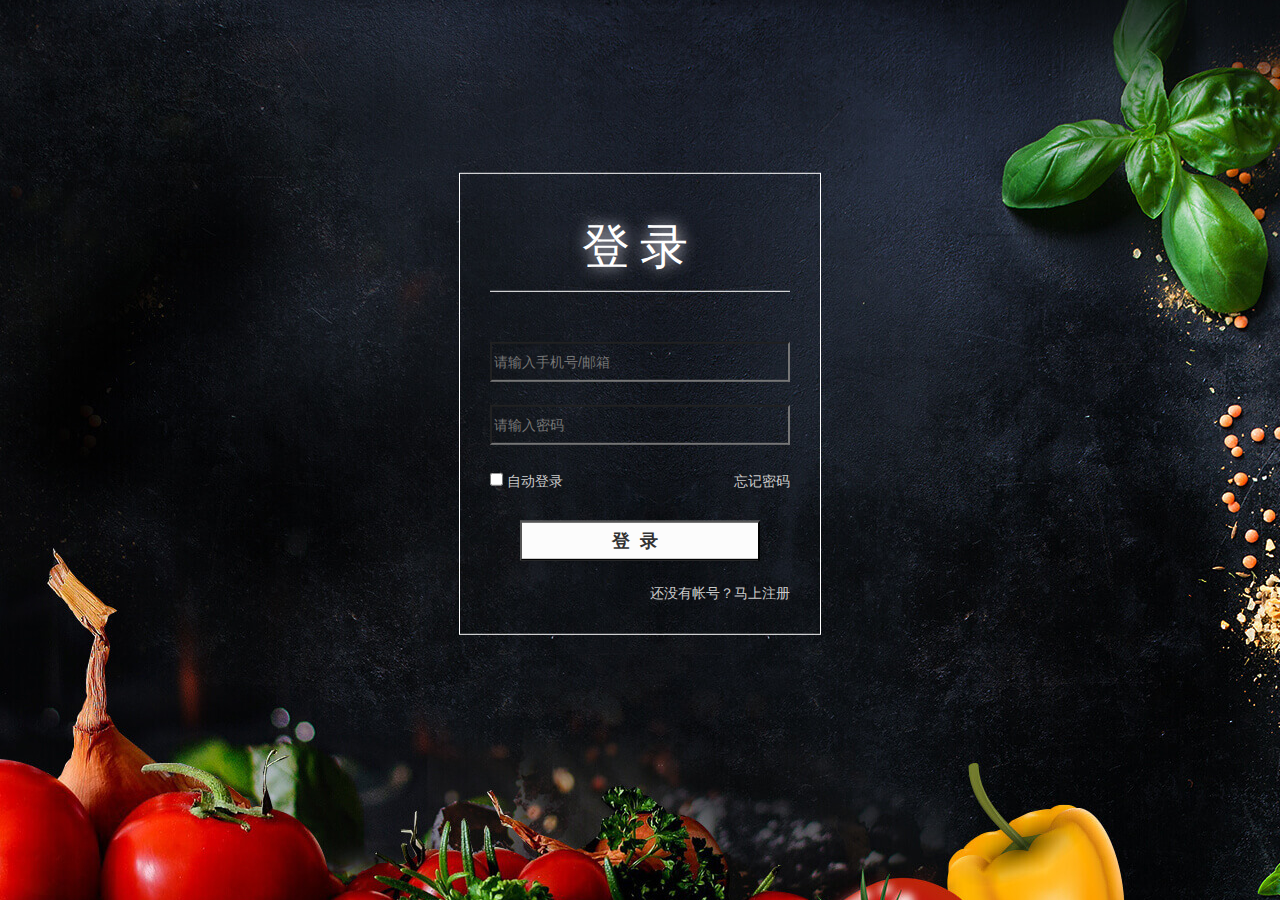
==== login.html @ c2aaa922 "The first draft of the Home page and the Login page" ====
﻿<!DOCTYPE html >
<html>
	<head>
		<title> 海底捞官网 登录注册页面 </title>
		<meta name="author" content="海底捞官网" />
		<meta name="keywords" content="" />
		<meta name="description" content="" />
		<meta name="viewport" content="width=device-width, initial-scale=1.0">
		<meta charset="utf-8"/>
		<link rel="stylesheet" href="css/bootstrap.css">
		<link rel="stylesheet" href="css/font-awesome.min.css">
		<link rel="stylesheet" href="css/mystyle.css">
		<script src="js/jquery-1.11.3.js"></script>
		<script src="js/popper.min.js"></script>
		<script src="js/bootstrap.min.js"></script>
	</head>
	<body>
		<div class="login_bg">
			<div class="container">
				<div class="login_box">
					<div class="login_form">
						<!--登录标题-->
						<div class="login_title">登录</div>

						<!--输入表单栏-->
						<form action="" method="post">
							<div class="form_text_ipt">
								<input name="uname" type="text" placeholder="请输入手机号/邮箱">
							</div>
							<div class="ececk_warning uname_warning"><span>用户名不能为空</span></div>
							<div class="form_text_ipt">
								<input name="upwd" type="password" placeholder="请输入密码">
							</div>
							<div class="ececk_warning upwd_warning"><span>密码不能为空</span></div>
							<div class="form_check_ipt">
								<div class="check_left">
									<label><input type="checkbox"> 自动登录</label>
								</div>
								<div class="check_right">
									<a href="#">忘记密码</a>
								</div>
							</div>
							<div class="form_btn">
								<button type="button">登录</button>
							</div>
							<div class="form_reg_btn">
								<span>还没有帐号？</span><a href="">马上注册</a>
							</div>
						</form>
					</div>
				</div>
			</div>
		</div>
	</body>
</html>
---- css/mystyle.css ----
/*------------------------------------------------------------------
COMMON AREA
-------------------------------------------------------------------*/

@font-face {
    font-family: "titleFonten";
    src: url("../fonts/nautilus-webfont.woff2") format("woff2"),
    url("../fonts/nautilus-webfont.woff") format("woff");
    font-weight: normal;
    font-style: normal;
}

html,body,ul,li,ol,p,h1,h2,h3,h4,h5,h6{
    margin: 0;
    padding: 0;
}
html,body{
    height: 100%;
    width: 100%;
    font-size:14px;
    color:#686868;
    font-family: 'Roboto',sans-serif;
    line-height: 1.80857;
}

a{
    color: #1f1f1f;
    text-decoration: none !important;
    outline: none !important;
    -webkit-transition: all .3s ease-in-out;
    -moz-transition: all .3s ease-in-out;
    -ms-transition: all .3s ease-in-out;
    -o-transition: all .3s ease-in-out;
    transition: all .3s ease-in-out;
}

ul, li, ol{
    list-style:none;
}

h1 {font-size: 24px}

h2 {font-size: 22px}

h3 {font-size: 18px}

h4 {font-size: 16px}

h5 {font-size: 14px}

h6 {font-size: 13px}


.noblock{
    display: none;
}
/*------------------------------------------------------------------
*-------------------------------------------------------------------
|                                登录页面                           |
-------------------------------------------------------------------*
-------------------------------------------------------------------*/

.login_bg{
    background: url("../img/banner.jpg") no-repeat center;
    position:relative;
    height:100vh;
    width: 100%;
}

.login_box{
    position:absolute;
    left:50%;
    top:50%;
    transform: translateX(-50%) translateY(-60%);
    border:1px solid #fff ;
    padding:30px;
    /*box-shadow: 5px 5px 20px 5px #ececf6;*/
}

.login_box .login_form{
    width:300px;
    height:400px;
}
.login_box .login_form form{
    padding-top:50px;
}
.form_check_ipt:after{
    content: "";
    display: block;
    clear: both;
}
.check_left{
    float: left;
}

.check_right{
    float: right;
}

.login_form a,.login_form span,.login_form label{
    color: #cbcbcb;
}
.login_title{
    font-size: 48px;
    font-family: "楷体";
    color:#fff;
    letter-spacing: 10px;
    text-shadow: 0 0 15px #ececf6;
    text-align: center;
    border-bottom: 1px solid #fff;
}
.form_text_ipt{
    text-align: center;
}

.form_text_ipt input{
    width: 100%;
    height:40px;
    background: inherit;
    color:#fff;
    outline: none;
}

.form_text_ipt input:focus{
    box-shadow:0 0 15px #ececf6 ;
}

.ececk_warning{
    font-size: 13px;
    color: red;
    width: 300px;
    margin: 0 auto;
    opacity: 0;
}

.form_btn{
    text-align: center;
    padding:20px 0;
}

.form_btn button{
    width: 80%;
    background: #fcfcfc;
    height: 40px;
    font-size: 18px;
    font-weight: bold;
    color:#333;
    font-family: "华文宋体";
    letter-spacing: 10px;
}
.form_reg_btn{
    text-align: right;
}

/*------------------------------------------------------------------
*-------------------------------------------------------------------
|                                首页页面                           |
-------------------------------------------------------------------*
-------------------------------------------------------------------*/

/*------------------------------------------------------------------
   	Preloader_预加载动画
-------------------------------------------------------------------*/
#loader{
    position: fixed;
    top:0;
    bottom:0;
    left:0;
    right:0;
    background-color: #fefefe;
    z-index: 9999;
    height: 100%;
}

#status  {
    width: 200px;
    height: 200px;
    position: absolute;
    left: 50%;
    top: 50%;
    background: url("../img/loader-animation.gif") no-repeat center;
    margin: -100px 0 0 -100px;
}

.show{
    display: block;
}

.close{
    display: none;
}

.idx_title{
    font-family: sans-serif;
    font-size:48px;
    font-weight: bold;
    padding-bottom: 20px;
}

.idx_text{
    width: 85%;
    color:#fff;
    margin:0 auto;
    font-size:16px;
    letter-spacing: 2px;
    line-height: 25px;
    padding-top:5px;
    padding-bottom: 15px;
    font-style: italic;
}

/*------------------------------------------------------------------
   HEADER_头部浮动
-------------------------------------------------------------------*/
.header_top{
    position:absolute;
    left:0;
    top:0;
    z-index: 99;
    width: 100%;
}

.row-lr{
    margin-left:-15px;
    margin-right:-15px;
}

.row-lr::before{
    display: block;
    clear: both;
    content: "";
}
.main_menu .logo{
    float: left;
}

.main_menu .navbar-brand{
    margin:0 ;
    padding: 15px 0 15px;
    font-size:100%;
    height:100%;
    /*line-height: normal;*/
    display: inline-block;
}

/*右侧*/
.main_menu .navbar-nav{
    margin-left:20%;
}
.main_menu .navbar-nav>li>a{
    font-weight: 500;
    font-size: 1.1rem;
    color:#fff;
    text-transform: uppercase;
    letter-spacing: 4px;
    position: relative;
    padding:43px 0 15px;
    margin: 0 14px;
    -webkit-transition: color 0.4s;
    transition: color 0.4s;
}

.idx_login li a{
    color:#fff;
    font-size:100%;
    letter-spacing: 5px;
    padding-left: 10px;
}
/*------------------------------------------------------------------
    BANNER AREA
-------------------------------------------------------------------*/
.banner{
    background: url("../img/banner.jpg") no-repeat center top;
    background-attachment:fixed;
    background-size:cover;
    height:100vh;
    min-height:750px;
}

.banner_text {
    /*display: table;*/
    height: 100%;
    width: 100%;
    margin: 0 auto;
    text-align: center;
}
.banner_cell {
    /*display: table-cell;*/
    vertical-align: middle;
    color: #fff;
}
.banner_text .banner_cell .titile_top {
    font-family: "titleFontcn";
    font-size: 74px;
    letter-spacing: 30px;
    line-height: 10px;
    padding-top:18%;
}

.banner_text .banner_cell h1:nth-child(2) {
    font-size: 74px;
    /*position: relative;*/
    letter-spacing: 20px;
    margin-left: 128px;
    /*display: inline-block;*/
    line-height: 100px;
    padding-top:7vh;
    /*font-style:italic ;*/
}

.banner_text .banner_cell h2{
    font-family: "titleFonten";
    /*position: relative;*/
    font-size:37px;
    letter-spacing: 8px;
    line-height: 80px;
    padding-bottom:2vh;
}

.banner_text .banner_cell p{
    font-size: 18px;
    color: #ccc;
    padding-bottom: 8vh;
    font-style:italic ;
}

.book_btn a{
    color:#fff;
    letter-spacing: 10px;
    /*min-width: 219px;*/
    padding: 10.5px 20px;
    /*display: inline-block;*/
    text-align: center;
    font-weight: 800;
    text-transform:uppercase;
    font-size:18px;
    -webkit-transition: all .4s;
    transition: all .4s;
}
.book_btn a:hover{
    background: transparent !important;
}

/*-------下挪页面---------*/
.banner_cell .mouse{
    position: relative;
    width: calc(20px * 2);
    height: calc(40px * 2);
    margin: 60px auto 20px;
    background: none;
    border: 2px solid white;
    border-radius: calc(20px * 2);
    z-index: 1;
    /*cursor: pointer;*/
}

.banner_cell .mouse::after{
    display: block;
    content: "";
    position: absolute;
    top: 10px;
    left: 50%;
    width: calc(6px * 2);
    height: calc(6px * 2);
    /*margin-left: -6px;*/
    border: 2px solid white;
    border-radius: 100%;
}

.banner_cell .mouse>a{
    display: block;
    width:100%;
    height:100%;
}

/*------------------------------------------------------------------
    index-about_海底捞介绍
-------------------------------------------------------------------*/
.idx_about{
    padding-top: 90px;
    padding-bottom: 90px;
}

.idx_about h3{
    font-family: sans-serif;
    font-size:24px;
    font-weight: 600;
    padding-bottom: 20px;
}

.idx_about p{
    line-height: 35px;
}

.idx_about_imgs{
    text-align: center;
    position:relative;;
}

.idx_about_imgs img {
    border: 10px solid #f1f1f1;
    box-sizing: border-box;
    border-radius: 50%;
    max-width: 100%;
}

.idx_about_imgInset{
    position: absolute;
    top: 0;
    right: 0;
}

/*------------------------------------------------------------------
    new_新品展示
-------------------------------------------------------------------*/
/*背景*/
.idx_new{
    background: url("../img/special_menu_bg.jpg") no-repeat fixed center ;
    background-size:cover;
    position:relative;
}

.idx_new:before {
    content: '';
    display: inline-block;
    position: absolute;
    top: 0;
    left: 0;
    right:0;
    bottom:0;
    background-color: rgba(0, 0, 0, 0.67);
}

/*文本*/
.idx_new_main{
    padding-top:90px;
    padding-bottom:90px;
}

/*图片轮播*/
.idx_new_imgs{
    overflow: hidden;
}

#carousel_box{
    display: flex;
    flex-wrap: nowrap;
}

.crs_item{
    position: relative;
    margin:15px;
    border:4px solid #fff;
    flex:1 0 30.5%;
}
.crs_item_img img{
    display: block;
    width:100%;
    height: auto;
}


.crs_item .crs_item_hover {
    z-index: 5;
    -webkit-transition: all 300ms ease-out;
    -moz-transition: all 300ms ease-out;
    -o-transition: all 300ms ease-out;
    transition: all 300ms ease-out;
    opacity: 0;
    display: block;
    text-decoration: none;
    text-align: center;
    position: absolute;
    top: 0;
    left: 0;
    height:100%;
    width:100%;
}

.crs_item .crs_item_info {
    z-index: 5;
    color: #fff;
    /*display: table-cell;*/
    /*vertical-align: middle;*/
    position: absolute;
    bottom:0;
    left:50%;
    -webkit-transform: translateX(-50%) scale(0,0);
    -moz-transform: translateX(-50%) scale(0,0);
    -ms-transform: translateX(-50%) scale(0,0);
    transform: translateX(-50%) scale(0,0);
    -webkit-transition: all 300ms ease-out;
    -moz-transition: all 300ms ease-out;
    -o-transition: all 300ms ease-out;
    transition: all 300ms ease-out;
}
.crs_item .crs_item_info .new_img_title {
    font-size: 18px;
    width: 100%;
    margin: 0 auto;
    border: 4px solid #ffffff;
    padding: 10px;
}
.line{
    background-color:#fff;
    height: 1px;
    width: 60%;
    margin: 15px auto 10px auto;
}
.new_img_title h3{
    font-size: 18px;
}
.new_img_title div{
    font-size: 14px;
}
/*鼠标悬停效果*/
.crs_item .crs_item_hover:hover {
    opacity: 1;
}

.crs_item .crs_item_hover:hover:before{
    content:"";
    position:absolute;
    top:0;
    left:0;
    height:100%;
    width:100%;
    /*background:rgba(231, 91, 30, 0.5);*/
}

.crs_item .crs_item_hover:hover .crs_item_info {
    -webkit-transform: translateX(-50%) scale(1,1);
    -moz-transform: translateX(-50%) scale(1,1);
    -ms-transform: translateX(-50%) scale(1,1);
    transform: translateX(-50%) scale(1,1);
}
/*------------------------------------------------------------------
    menu_简易菜单
-------------------------------------------------------------------*/
.idx_menu_text{
    letter-spacing: 2px;
    padding: 5px auto;
    color:#666;
    font-size: 16px;
    text-align: center;
}


.idx_menu{
    padding-top: 90px;
    padding-bottom: 90px;
}

.idx_menu_title{
    padding-bottom: 90px;
}

.tab_menu{
    background: #f5f5f5;
    box-shadow: 0 0 8px 5px rgba(0, 0, 0, 0.05);
    border-bottom: 1px solid #aaa;
}

.tab_title_menu {
    text-align:center;
    cursor: pointer;
}

.tab_title_menu h2{
    border-bottom:1px solid #666;
    display: inline-block;
    padding-top: 10px;
}

.tab_title_menu p{
    font-size:35px;
    color:#000;
}

.tab_details{
    padding-top:20px;
}

.detail_item img{
    border-radius: 50%;
}

/*------------------------------------------------------------------
    suggest_建议与留言
-------------------------------------------------------------------*/
.idx_suggest{
    background: url("../img/newsletter-bg.jpg") no-repeat fixed center ;
    background-size:cover;
    position:relative;
    padding-top:90px;
    padding-bottom: 90px;
    text-align: center;
}

.idx_suggest:before {
    content: '';
    display: inline-block;
    position: absolute;
    top: 0;
    left: 0;
    right:0;
    bottom:0;
    background-color: rgba(0, 0, 0, 0.67);
}

.suggest_text{
    margin-bottom: 50px;
}

.suggest_input{
    position: relative;
    width:70%;
    margin:auto;
}

.suggest_input input{
    width:100%;
    min-height:53px;
    max-width: 650px;
    border-radius: 5px;
    outline: none;
    border:2px dotted #ccc;
    background:#f5f5f5;
    color:#202020;
    font-size:16px;
}

.suggest_input a{
    border:2px dotted #ccc;
    padding: 0 19px;
    font-size: 18px;
    position: absolute;
    top: 0;
    right: 0;
    border-radius: 4px;
    min-width: inherit;
    height: 53px;
    line-height: 51px;
    color:#fff;
}
.suggest_input input:focus{
    text-align: left;
}

.suggest_input input{
    text-align: center;
}

/*------------------------------------------------------------------
   	footer_首页底部
-------------------------------------------------------------------*/
.idx_footer{
    background: url("../img/footer_background.jpg") no-repeat fixed center ;
    background-size:cover;
    position:relative;
    padding-top:40px;
    padding-bottom: 40px;
    text-align: center;
}

.idx_footer:before {
    content: '';
    display: inline-block;
    position: absolute;
    top: 0;
    left: 0;
    right: 0;
    bottom: 0;
    background-color: rgba(0, 0, 0, 0.67);
}

.idx_footer .logo{
    text-align: center;
    margin:40px auto ;
}

.idx_footer h3{
    font-size: 24px;
    letter-spacing: 2px;
    padding-bottom: 20px ;
}

.idx_footer li,.idx_footer p{
    padding-bottom: 10px;
}

.idx_footer, .idx_footer a{
    color:#fff;
    text-align: left;
    letter-spacing: 2px;
}

.footer_food li{
    transition: all .1s linear;
}

.footer_food li:hover{
    transform: translateX(2px) translateY(2px);
}

/*------------------------------------------------------------------
    segment_主题颜色变化设置
-------------------------------------------------------------------*/
#color-panel{
    position: fixed;
    width:180px;
    height: auto;
    color:#fff;
    top:170px;
    min-height: 100px;
    border:1px solid rgba(100,100,100,0.55);
    z-index: 11;
    border-top-right-radius:5px;
    border-bottom-right-radius:5px;
    -webkit-transition: all 0.5s;
    -moz-transition: all 0.5s;
    transition: all 0.5s;
    box-shadow: 0 1px 4px rgba(0,0,0, 0.45);
}
/*开关*/
#color-panel a.panel_button{
    position: absolute;
    width:50px;
    height: 50px;
    left:-50px;
    top:25px;
    text-align: center;
    font-size:18px;
    line-height: 47px;
    cursor: pointer;
    border:none;
    border-top-left-radius:5px;
    border-bottom-left-radius:5px;
    color:#d1d1d1;
    background:rgba(100,100,100,0.85);
    -webkit-transition: all 0.3s;
    -moz-transition: all 0.3s;
    transition: all 0.3s;
}

#color-panel a.panel_button i{
    padding:7px;
}
.close_color_panel{
    right:-180px;
}

.open_color_panel{
    right:-1px;
}

/*缩进显示栏*/
#color-panel .segment{
    width:100%;
    border:1px solid rgba(100,100,100,0.55);
    padding:15px 25px;
    background:rgba(50,50,50,0.95);
}

.segment h4.title_color{
    margin:3px auto 10px;
    color:#fff;
    padding-left:5px;
    letter-spacing: 3px;
}

#color-panel .segment a.switcher{
    width:24px;
    height:24px;
    display: inline-block;
    margin-right:3px;
    margin-top:5px;
    border:1px solid #efefef;
    cursor: pointer;
}

.orange_bg{
    background: #e75b1e;
}

.strong_blue_bg{
    background: #1E69B8;
}

.moderate_green_bg{
    background: #8dc63f;
}

.vivid_yellow_bg{
    background: #fdcb03;
}



.top_fix{
    position: fixed;
    display: block;
    width:50px;
    height: 50px;
    right:10px;
    bottom:10px;
    text-align: center;
    cursor: pointer;
    border:none;
    border-radius:5px;
    color:#d1d1d1 !important;
    background:rgba(100,100,100,0.85);
}

.btn-nav{
    position: fixed;
    display: block;
    width:30px;
    height: 30px;
    left:10px;
    top:10px;
    text-align: center;
    cursor: pointer;
    border:none;
    border-radius:5px;
    color:#d1d1d1 !important;
    background:rgba(100,100,100,0.85);
}

/*------------------------------------------------------------------
   	响应式
-------------------------------------------------------------------*/

@media (max-width: 1200px) {

    /*---------banner---------------*/
    .banner_text .banner_cell .titile_top {
        font-size: 64px;
        line-height: 5px;
        padding-top:200px;
    }
    .banner_text .banner_cell h1:nth-child(2) {
        font-size: 64px;
        margin-left: 128px;
    }
}
@media (max-width: 1240px) {
}
@media (max-width: 1158px) {
}
@media (max-width: 1120px) {

}
@media (max-width: 992px) {

    /*---------banner---------------*/
    .banner_text .banner_cell .titile_top {
        font-size: 52px;
        line-height: 5px;
        padding-top:250px;
    }
    .banner_text .banner_cell h1:nth-child(2) {
        font-size: 48px;
        margin-left: 0;
    }
}

@media (min-width: 768px) {

}

@media (max-width: 768px) {

    /*---------banner---------------*/
    .banner_text .banner_cell .titile_top {
        font-size: 56px;
        line-height: 5px;
        padding-top:200px;
    }
    .banner_text .banner_cell h1:nth-child(2) {
        font-size: 48px;
        margin-left: 0;
        letter-spacing: 5px;
    }

}
@media (max-width: 600px) {

    /*---------banner---------------*/
    .banner_text .banner_cell .titile_top {
        font-size: 48px;
        line-height: 5px;
    }
    .banner_text .banner_cell h1:nth-child(2) {
        font-size: 36px;
        margin-left: 0;
        letter-spacing: 5px;
    }
    .banner_text .banner_cell h2{
        font-size:32px;
        line-height: 32px;
    }

    .banner_text .banner_cell p{
        font-size: 16px;
    }
}
@media (max-width: 480px) {

    /*---------banner---------------*/
    .banner_text .banner_cell .titile_top {
        font-size: 36px;
        line-height: 5px;
    }
    .banner_text .banner_cell h1:nth-child(2) {
        font-size: 28px;
        margin-left: 0;
        letter-spacing: 5px;
    }
    .banner_text .banner_cell h2{
        font-size:24px;
        line-height: 24px;
    }

    .banner_text .banner_cell p{
        font-size: 16px;
    }

    /*---------index_about_text---------------*/
    .idx_title{
        font-size:36px;
    }

    .idx_about h3{
        font-size:22px;
    }

}
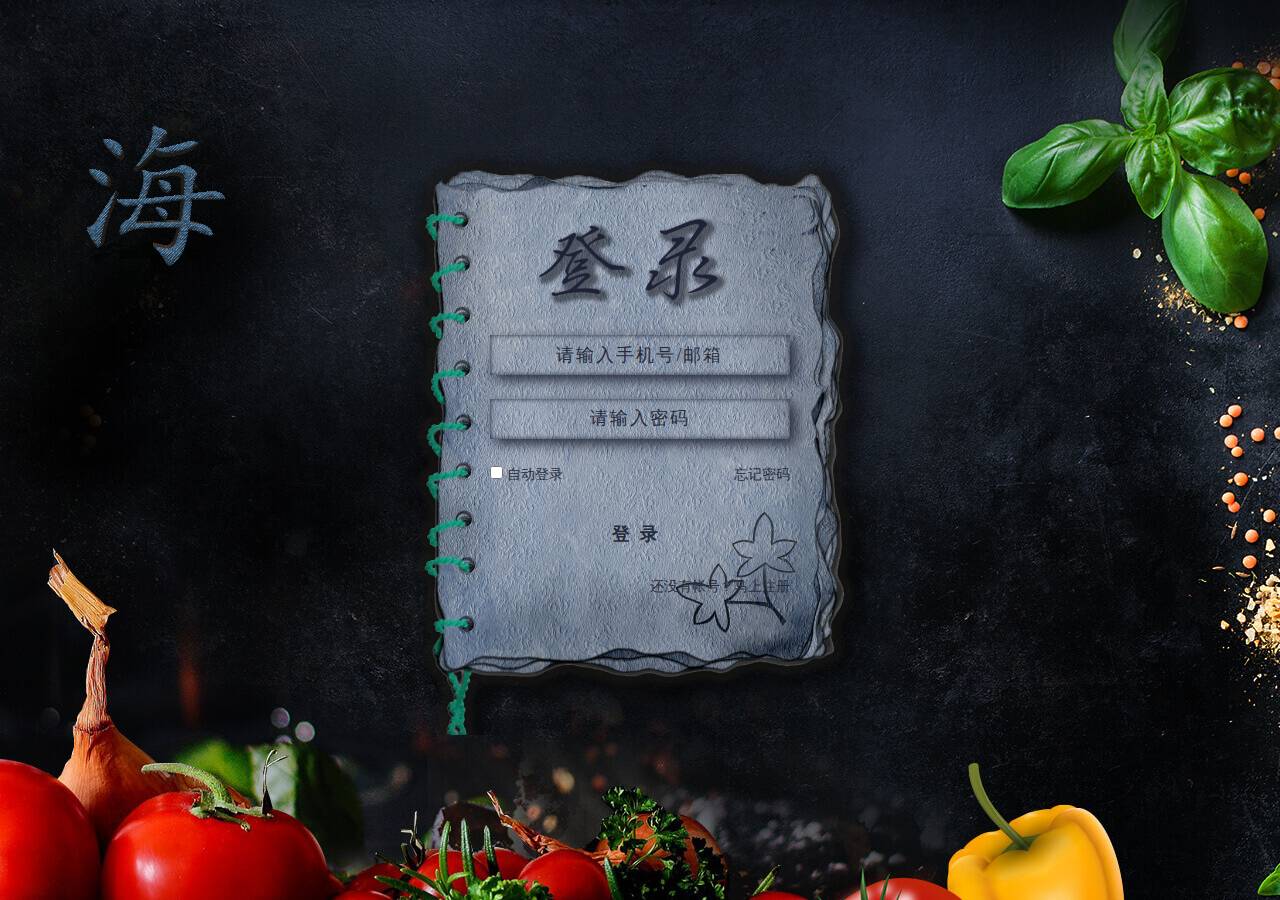
==== commit e2db459d: "login1 basic style" ====
--- a/login.html
+++ b/login.html
@@ -16,11 +16,14 @@
 	</head>
 	<body>
 		<div class="login_bg">
+			<div class="hanging-hai">
+				<img src="./img/hai-hanging.png" alt="">
+			</div>
 			<div class="container">
 				<div class="login_box">
 					<div class="login_form">
 						<!--登录标题-->
-						<div class="login_title">登录</div>
+						<!-- <div class="login_title">登录</div> -->
 
 						<!--输入表单栏-->
 						<form action="" method="post">
--- a/css/mystyle.css
+++ b/css/mystyle.css
@@ -68,13 +68,29 @@
 }
 
 .login_box{
+    box-sizing: border-box;
     position:absolute;
     left:50%;
-    top:50%;
+    top:55%;
     transform: translateX(-50%) translateY(-60%);
-    border:1px solid #fff ;
-    padding:30px;
+    /* border:1px solid #fff ; */
+    padding:100px;
+    background-image:url(../img/booklogin.png);
+    background-size: cover;
+    background-repeat: no-repeat;
+    background-position: center;
     /*box-shadow: 5px 5px 20px 5px #ececf6;*/
+}
+
+.hanging-hai{
+    position: absolute;
+    top:100px;
+    left:50px;
+    transition: all .5s linear;
+}
+
+.hanging-hai:hover{
+    transform: rotate3d(1,1,1,45deg)
 }
 
 .login_box .login_form{
@@ -82,7 +98,7 @@
     height:400px;
 }
 .login_box .login_form form{
-    padding-top:50px;
+    padding-top:100px;
 }
 .form_check_ipt:after{
     content: "";
@@ -98,12 +114,12 @@
 }
 
 .login_form a,.login_form span,.login_form label{
-    color: #cbcbcb;
+    color: #262A3A;
 }
 .login_title{
     font-size: 48px;
     font-family: "楷体";
-    color:#fff;
+    color:#262A3A;
     letter-spacing: 10px;
     text-shadow: 0 0 15px #ececf6;
     text-align: center;
@@ -118,11 +134,21 @@
     height:40px;
     background: inherit;
     color:#fff;
+    font-family: "楷体";
+    font-size: 18px;
+    letter-spacing: 2px;
     outline: none;
+    border:none;
+    box-shadow:5px 5px 12px #262A3A,0 0 5px #262A3A inset;
+    text-align: center;    
+}
+
+.form_text_ipt input::-webkit-input-placeholder{
+    color:#262A3A;
 }
 
 .form_text_ipt input:focus{
-    box-shadow:0 0 15px #ececf6 ;
+    box-shadow:5px 5px 10px #262A3A inset;
 }
 
 .ececk_warning{
@@ -140,13 +166,14 @@
 
 .form_btn button{
     width: 80%;
-    background: #fcfcfc;
+    background: inherit;
     height: 40px;
     font-size: 18px;
     font-weight: bold;
-    color:#333;
+    color:#262A3A;
     font-family: "华文宋体";
     letter-spacing: 10px;
+    border:none;
 }
 .form_reg_btn{
     text-align: right;
